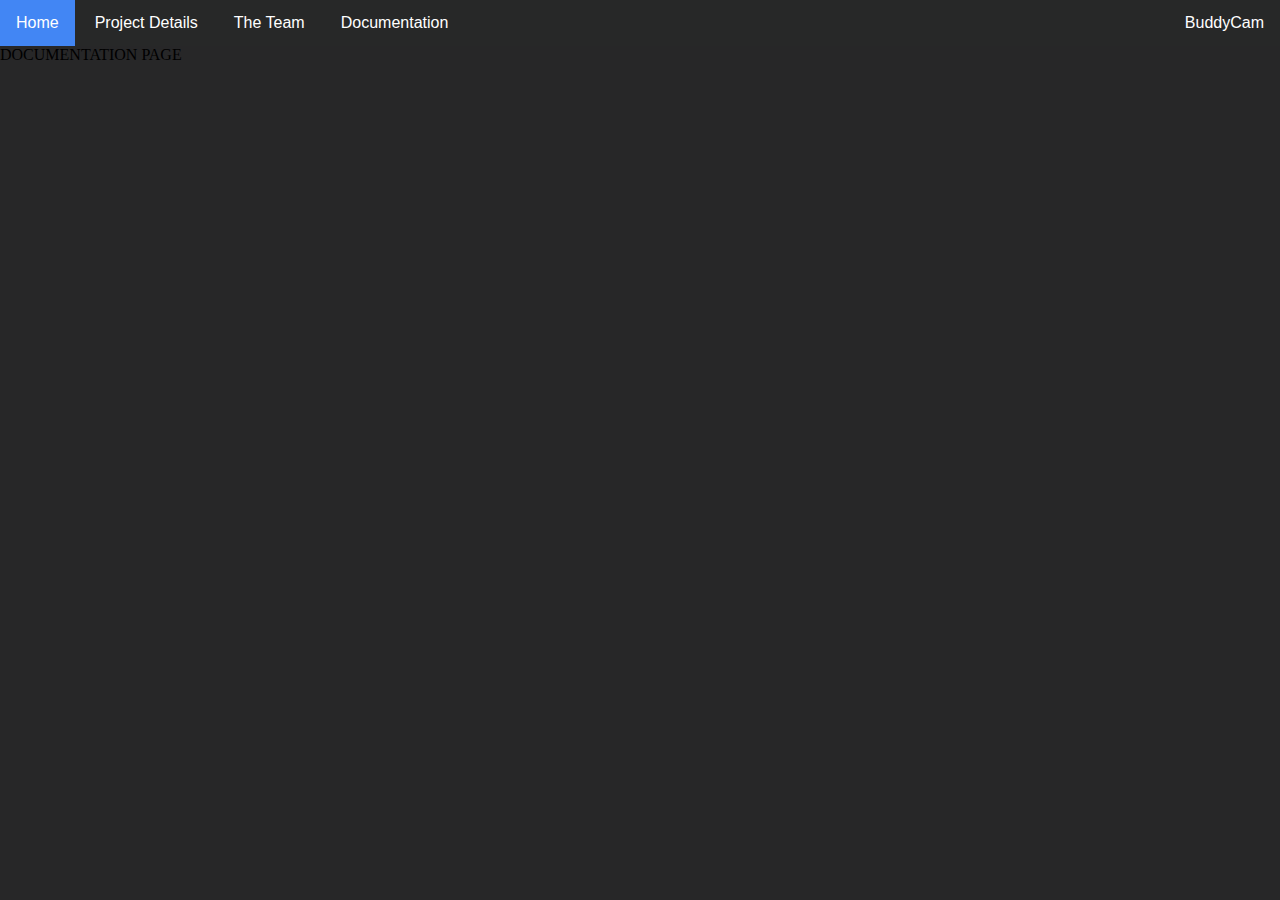
==== BCWebsite/documentation.html @ 24144b34 "Adding current website build, work in progress." ====
<!DOCTYPE html>
<head>
  <title>BuddyCam - UMass SDP 2018</title>
  <link rel="stylesheet" type="text/css" href="nav.css">
  <link rel="stylesheet" type="text/css" href="content.css">
</head>

<body>

  <div class= "nav_container">
      <ul class="top_nav">
      <li><a href="home.html">Home</a></li>
      <li><a href="project.html">Project Details</a></li>
      <li><a href="team.html">The Team</a></li>
      <li><a href="documentation.html">Documentation</a></li>
    </ul>
    <ul class="top_nav_right">
      <li><a href="home.html">BuddyCam</a></li>
  </div>

DOCUMENTATION PAGE
</body>
---- BCWebsite/nav.css ----
.nav_container {
  padding: 0;
  margin-bottom: -4px;
}

.top_nav{
  list-style-type: none;
  margin: 0;
  padding: 0;
  overflow: hidden;
  background-color: #272828;
  width: 70%;
  display: block;
  float:left;
}

.top_nav li {
  transition: background-color .3s ease;
  display:inline-block;
  margin: 0;
}

.top_nav li:hover {
  background-color: #4286F4;
}

.top_nav li a {
  display: block;
  font-family:sans-serif;
  color: #FFFFFF;
  text-align: center;
  vertical-align: middle;
  padding: 14px 16px;
  text-decoration: none;
  margin:0;
}

.top_nav_right {
  display: inline-block;
  list-style-type: none;
  margin: 0;
  padding: 0;
  overflow: hidden;
  background-color: #272828;
  width: 30%;
}

.top_nav_right a {
  display: inline-block;
  font-family:sans-serif;
  color: #FFFFFF;
  text-align: center;
  padding: 14px 16px;
  text-decoration: none;
  float: right;
}
---- BCWebsite/content.css ----
.main_container {
  margin: auto;
  background-color: #272728;
  height: 500px;
}

.main_container p{
  margin: auto;
  padding:0;
  font-family: verdana;
  font-size: 18px;
  color: #FFFFFF;
  width: 80%;
  text-align: center;
}

.main_container h1{
  font-family: verdana;
  font-weight: lighter;
  font-size: 36px;
  padding-top: 10px;
  padding-bottom: 10px;
  color: #FFFFFF;
  text-align: center;
  margin: auto;
}

#parallax {
  background-image: url("drone2.jpg");
  position: relative;
  background-attachment: fixed;
  background-position: center;
  background-repeat: no-repeat;
  background-size: cover;
  margin: auto;
  animation: fade 2s;
}

#main_title{
  display:inline;
  font-family: sans-serif;
  text-align: center;
  line-height: 700px;
}

#main_title h1 {
  font-family: verdana;
  font-weight: 300;
  margin: 0;
  padding: 0;
  font-size: 60px;
  color: #FFFFFF;
  background-color: rgba(200,200,200, .4);
  transition: color 2s ease;
  animation: fadeInUp 3s;
}

#block_container {
  margin: auto;
  width: 100%;
}

#block_container img{
  display: block;
  margin: auto;
}

body{
margin: 0 auto;
padding: 0;
background-color: #272728;
}

@keyframes fadeInUp {
  from {opacity: 0; transform: translate(0,40px);}
  to {opacity: 1; transform: translate(0, 0);}
}

@keyframes fade {
  from{opacity: 0;}
  to{opacity: 1;}
}
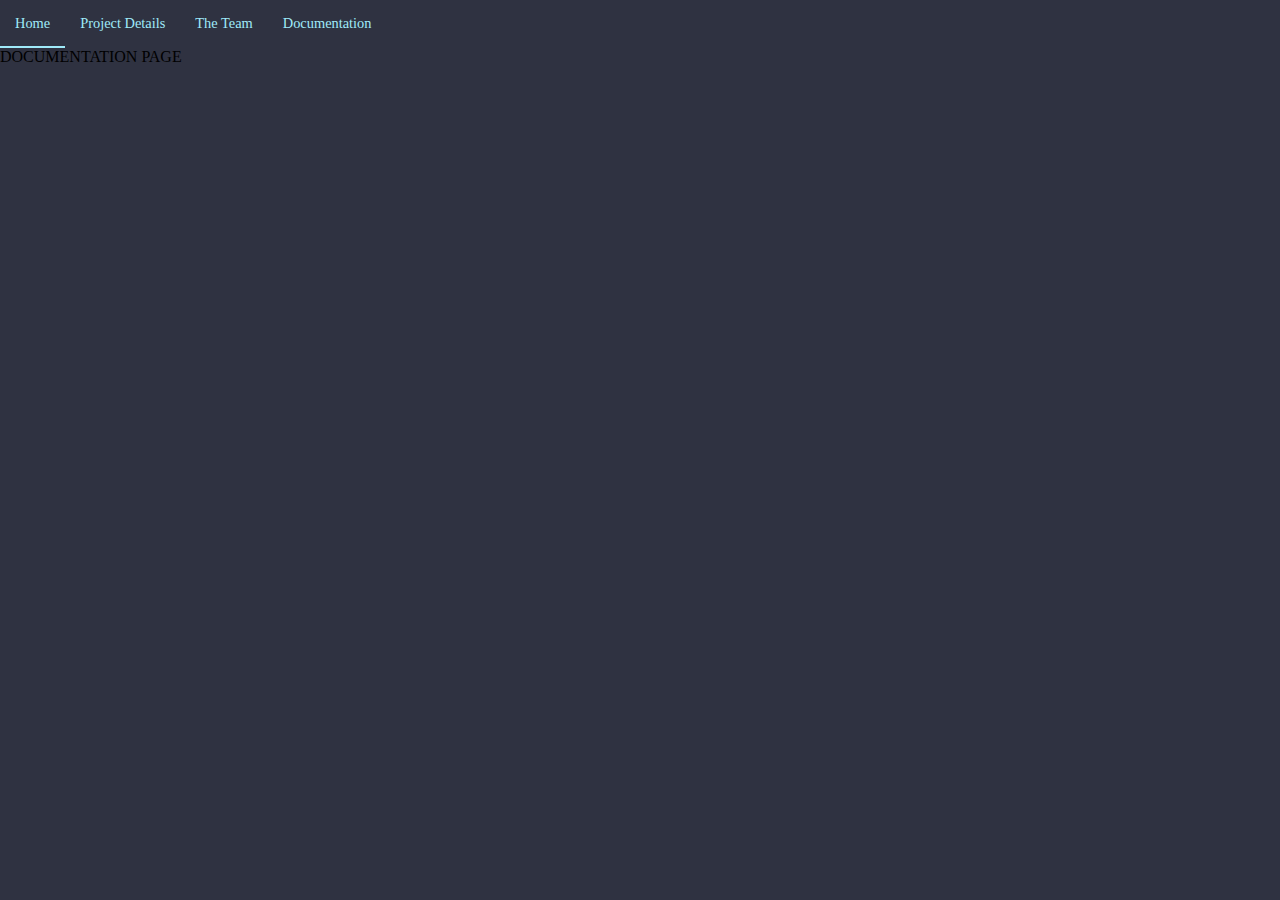
==== commit 75c18dc3: "Restructured Nav as Flexbox" ====
--- a/BCWebsite/documentation.html
+++ b/BCWebsite/documentation.html
@@ -8,14 +8,10 @@
 <body>
 
   <div class= "nav_container">
-      <ul class="top_nav">
-      <li><a href="home.html">Home</a></li>
-      <li><a href="project.html">Project Details</a></li>
-      <li><a href="team.html">The Team</a></li>
-      <li><a href="documentation.html">Documentation</a></li>
-    </ul>
-    <ul class="top_nav_right">
-      <li><a href="home.html">BuddyCam</a></li>
+      <a href="home.html">Home</a>
+      <a href="project.html">Project Details</a>
+      <a href="team.html">The Team</a>
+      <a href="documentation.html">Documentation</a>
   </div>
 
 DOCUMENTATION PAGE
--- a/BCWebsite/nav.css
+++ b/BCWebsite/nav.css
@@ -1,56 +1,16 @@
 .nav_container {
-  padding: 0;
-  margin-bottom: -4px;
+  display:flex;
+  height: 3em;
+}
+.nav_container a{
+  font-family: verdana;
+  font-size: .9em;
+  text-decoration: none;
+  color: #9feaf9;
+  padding: 15px; 5px;
+  box-sizing: border-box;
 }
 
-.top_nav{
-  list-style-type: none;
-  margin: 0;
-  padding: 0;
-  overflow: hidden;
-  background-color: #272828;
-  width: 70%;
-  display: block;
-  float:left;
+.nav_container a:hover{
+  border-bottom: 2px solid #9feaf9;
 }
-
-.top_nav li {
-  transition: background-color .3s ease;
-  display:inline-block;
-  margin: 0;
-}
-
-.top_nav li:hover {
-  background-color: #4286F4;
-}
-
-.top_nav li a {
-  display: block;
-  font-family:sans-serif;
-  color: #FFFFFF;
-  text-align: center;
-  vertical-align: middle;
-  padding: 14px 16px;
-  text-decoration: none;
-  margin:0;
-}
-
-.top_nav_right {
-  display: inline-block;
-  list-style-type: none;
-  margin: 0;
-  padding: 0;
-  overflow: hidden;
-  background-color: #272828;
-  width: 30%;
-}
-
-.top_nav_right a {
-  display: inline-block;
-  font-family:sans-serif;
-  color: #FFFFFF;
-  text-align: center;
-  padding: 14px 16px;
-  text-decoration: none;
-  float: right;
-}
--- a/BCWebsite/content.css
+++ b/BCWebsite/content.css
@@ -1,30 +1,3 @@
-.main_container {
-  margin: auto;
-  background-color: #272728;
-  height: 500px;
-}
-
-.main_container p{
-  margin: auto;
-  padding:0;
-  font-family: verdana;
-  font-size: 18px;
-  color: #FFFFFF;
-  width: 80%;
-  text-align: center;
-}
-
-.main_container h1{
-  font-family: verdana;
-  font-weight: lighter;
-  font-size: 36px;
-  padding-top: 10px;
-  padding-bottom: 10px;
-  color: #FFFFFF;
-  text-align: center;
-  margin: auto;
-}
-
 #parallax {
   background-image: url("drone2.jpg");
   position: relative;
@@ -40,19 +13,18 @@
   display:inline;
   font-family: sans-serif;
   text-align: center;
-  line-height: 700px;
+  line-height: 500px;
 }
 
-#main_title h1 {
+#main_title>h1 {
   font-family: verdana;
-  font-weight: 300;
+  font-weight: 100;
   margin: 0;
   padding: 0;
   font-size: 60px;
   color: #FFFFFF;
-  background-color: rgba(200,200,200, .4);
-  transition: color 2s ease;
-  animation: fadeInUp 3s;
+ transition: color 2s ease;
+  animation: fadeInUp 1s ease-out;
 }
 
 #block_container {
@@ -60,20 +32,61 @@
   width: 100%;
 }
 
-#block_container img{
+#block_container>img{
   display: block;
   margin: auto;
+}
+
+.main_container {
+  margin: auto;
+  background-color: #ffffff;
+}
+
+.flex_container {
+  display: flex;
+  margin: auto;
+  padding: 10px;
+  justify-content: space-between;
+  animation: heightAdjust 2s ease;
+}
+
+.flex_container div {
+  padding: 0;
+  font-size: 24px;
+  background-color:inherit;
+  flex-basis: 30%;
+  border-radius: 2px;
+  min-height: 120px;
+  background-color: #2f3241;
+}
+
+.flex_container div p {
+  font-family: verdana;
+  text-align: center;
+  color:#9feaf9;
+  padding: 0;
+  margin: 0;
+  font-size: .7em;
 }
 
 body{
 margin: 0 auto;
 padding: 0;
-background-color: #272728;
+background-color: #2f3241;
+}
+
+@viewport {
+  width: device-width;
 }
 
 @keyframes fadeInUp {
-  from {opacity: 0; transform: translate(0,40px);}
+  from {opacity: 0; transform: translate(0,20px);}
   to {opacity: 1; transform: translate(0, 0);}
+}
+
+@keyframes fadeInDown {
+  from {opacity: 0; transform: translate(0,-20px);}
+  to {opacity: 1; transform: translate(0,0);}
 }
 
 @keyframes fade {
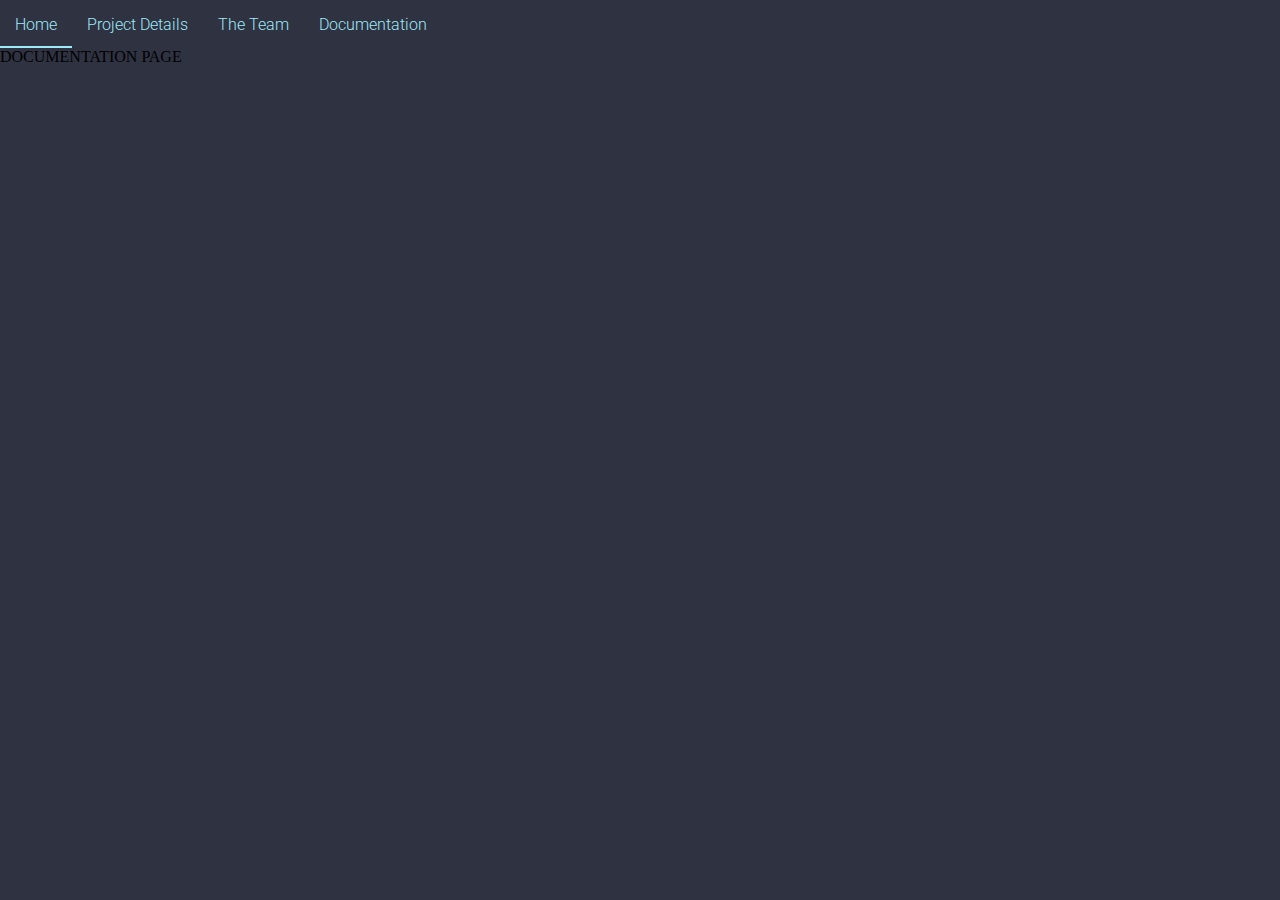
==== commit b10a138f: "Small changes" ====
--- a/BCWebsite/documentation.html
+++ b/BCWebsite/documentation.html
@@ -3,10 +3,11 @@
   <title>BuddyCam - UMass SDP 2018</title>
   <link rel="stylesheet" type="text/css" href="nav.css">
   <link rel="stylesheet" type="text/css" href="content.css">
+  <meta name="viewport" content="width=device-width, initial-scale=1">
+  <link href="https://fonts.googleapis.com/css?family=Roboto:100,200,300,400,500" rel="stylesheet">
 </head>
 
 <body>
-
   <div class= "nav_container">
       <a href="home.html">Home</a>
       <a href="project.html">Project Details</a>
--- a/BCWebsite/nav.css
+++ b/BCWebsite/nav.css
@@ -3,8 +3,9 @@
   height: 3em;
 }
 .nav_container a{
-  font-family: verdana;
-  font-size: .9em;
+  font-family: Roboto, sans-serif;
+  font-size: 1em;
+  font-weight: 300;
   text-decoration: none;
   color: #9feaf9;
   padding: 15px; 5px;
--- a/BCWebsite/content.css
+++ b/BCWebsite/content.css
@@ -7,24 +7,28 @@
   background-size: cover;
   margin: auto;
   animation: fade 2s;
+  z-index: 0;
 }
 
 #main_title{
   display:inline;
-  font-family: sans-serif;
   text-align: center;
   line-height: 500px;
+  z-index: 1;
 }
 
 #main_title>h1 {
-  font-family: verdana;
-  font-weight: 100;
+  font-family: Roboto, sans-serif;
+  font-weight: 300;
   margin: 0;
   padding: 0;
   font-size: 60px;
   color: #FFFFFF;
  transition: color 2s ease;
-  animation: fadeInUp 1s ease-out;
+  animation: fadeInDown 1s ease-out;
+  animation: expand 3s ease;
+  letter-spacing: .1em;
+  z-index: 2;
 }
 
 #block_container {
@@ -40,6 +44,8 @@
 .main_container {
   margin: auto;
   background-color: #ffffff;
+  position: relative;
+  z-index: 1;
 }
 
 .flex_container {
@@ -47,26 +53,45 @@
   margin: auto;
   padding: 10px;
   justify-content: space-between;
+  align-content: center;
+  flex-wrap: wrap;
+  align-items: center;
   animation: heightAdjust 2s ease;
 }
 
 .flex_container div {
   padding: 0;
   font-size: 24px;
-  background-color:inherit;
-  flex-basis: 30%;
+  flex-basis: 32%;
   border-radius: 2px;
   min-height: 120px;
-  background-color: #2f3241;
+  vertical-align: middle;
+  margin: auto;
 }
 
 .flex_container div p {
-  font-family: verdana;
+  font-family: Roboto, sans-serif;
+  font-weight: 300;
   text-align: center;
-  color:#9feaf9;
-  padding: 0;
-  margin: 0;
-  font-size: .7em;
+  color:#20515b;
+  padding: 2em;
+  margin: auto;
+  max-width: 10em;
+  font-size: .9em;
+}
+
+#descriptor {
+  width: 70%;
+  margin: auto;
+}
+
+#descriptor p {
+  font-family: Roboto, sans-serif;
+  font-size: 1.5em;
+  text-align: center;
+  vertical-align: middle;
+  color: #20515b;
+  animation: fadeInUp 1s;
 }
 
 body{
@@ -75,13 +100,37 @@
 background-color: #2f3241;
 }
 
+@media screen and (max-width: 800px){
+  .flex_container {
+    flex-direction: column;
+    align-items: center;
+    margin: auto;
+  }
+  .flex_container div {
+    flex-basis: 100%;
+    margin: 10px;
+    width: 100%;
+  }
+}
+
 @viewport {
   width: device-width;
+}
+
+@keyframes expand {
+  from {letter-spacing: 0;}
+  to {letter-spacing: .1em;}
 }
 
 @keyframes fadeInUp {
   from {opacity: 0; transform: translate(0,20px);}
   to {opacity: 1; transform: translate(0, 0);}
+}
+
+@keyframes fadeInUpDelay {
+  0% {opacity: 0; transform: translate(0,20px);}
+  60% {opacity: 0; transform: translate(0,10px);}
+  100%{opacity: 1; transform: translate(0,0px);}
 }
 
 @keyframes fadeInDown {
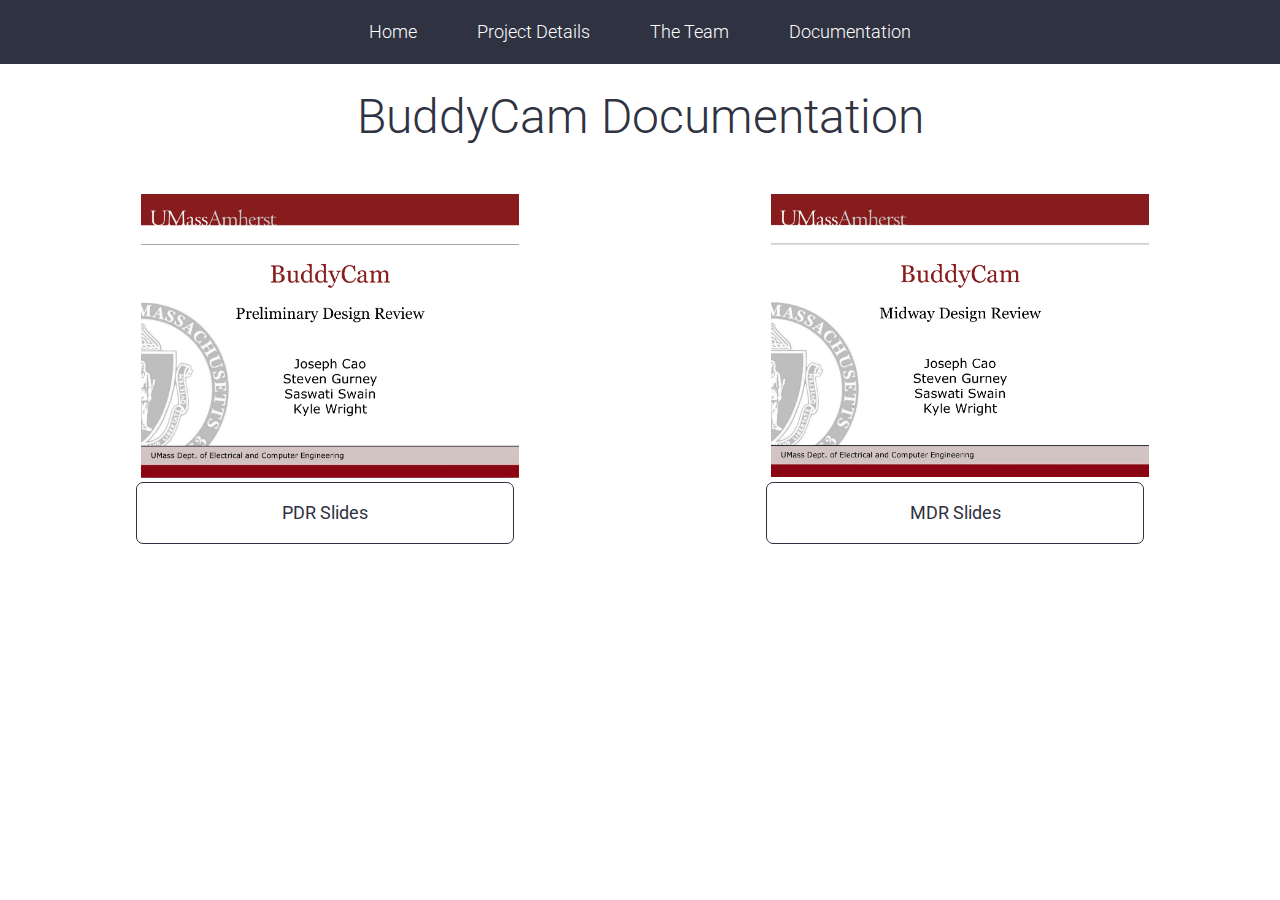
==== commit 5bcc5bd3: "Major updates, reorganized directory structure" ====
--- a/BCWebsite/documentation.html
+++ b/BCWebsite/documentation.html
@@ -9,11 +9,22 @@
 
 <body>
   <div class= "nav_container">
-      <a href="home.html">Home</a>
+      <a href="index.html">Home</a>
       <a href="project.html">Project Details</a>
       <a href="team.html">The Team</a>
       <a href="documentation.html">Documentation</a>
   </div>
-
-DOCUMENTATION PAGE
+  <div class="main_container">
+    <h2>BuddyCam Documentation</h2>
+    <div id="doc_container">
+      <div style="animation:fadeInUpDelay .5s ease-out">
+        <img src="media/pdr.png">
+        <a href="docs/BuddyCamPDR.pdf" download>PDR Slides</a>
+      </div>
+      <div style="animation:fadeInUpDelay 1s ease-out">
+        <img src="media/mdr.png">
+        <a href="docs/BuddyCamMDR.pdf" download>MDR Slides</a>
+      </div>
+    </div>
+  </div>
 </body>
--- a/BCWebsite/nav.css
+++ b/BCWebsite/nav.css
@@ -1,14 +1,18 @@
 .nav_container {
   display:flex;
-  height: 3em;
+  height: 4em;
+  background-color: #2f3241;
+  width: 100%;
+  justify-content: center;
 }
 .nav_container a{
   font-family: Roboto, sans-serif;
-  font-size: 1em;
+  font-size: 1.1em;
   font-weight: 300;
+  line-height: 2em;
   text-decoration: none;
-  color: #9feaf9;
-  padding: 15px; 5px;
+  color: #ffffff;
+  padding: 15px 30px;
   box-sizing: border-box;
 }
 
--- a/BCWebsite/content.css
+++ b/BCWebsite/content.css
@@ -1,5 +1,5 @@
 #parallax {
-  background-image: url("drone2.jpg");
+  background-image: url("media/drone1.jpg");
   position: relative;
   background-attachment: fixed;
   background-position: center;
@@ -26,7 +26,7 @@
   color: #FFFFFF;
  transition: color 2s ease;
   animation: fadeInDown 1s ease-out;
-  animation: expand 3s ease;
+  animation: expand 1.5s ease;
   letter-spacing: .1em;
   z-index: 2;
 }
@@ -52,7 +52,7 @@
   display: flex;
   margin: auto;
   padding: 10px;
-  justify-content: space-between;
+  justify-content: space-around;
   align-content: center;
   flex-wrap: wrap;
   align-items: center;
@@ -69,15 +69,85 @@
   margin: auto;
 }
 
+.flex_container img {
+  width: 100%;
+  padding-top:10px;
+}
+
+.flex_container div h1 {
+  font-family: Roboto, sans-serif;
+  font-weight: 300;
+  text-align: center;
+  color:blue;
+  padding: 10px;
+  margin: auto;
+  font-size: .9em;
+}
+
 .flex_container div p {
   font-family: Roboto, sans-serif;
   font-weight: 300;
-  text-align: center;
   color:#20515b;
-  padding: 2em;
-  margin: auto;
-  max-width: 10em;
+  padding: 10px;
+  text-align: center;
+  width: 80%;
+  margin: auto;
   font-size: .9em;
+}
+
+#flex_photo {
+  width: 30%;
+  display: block;
+  padding: 10px 0;
+  margin: auto;
+}
+
+#doc_container {
+  display: flex;
+  margin: auto;
+  padding: 10px;
+  justify-content: space-between;
+  align-content: center;
+  flex-wrap: wrap;
+  align-items: center;
+  animation: heightAdjust 2s ease;
+}
+
+#doc_container div {
+  display: flex;
+  flex-basis: 30%;
+  padding: 10px;
+  justify-content: space-around;
+  align-content: center;
+  margin: auto;
+  flex-wrap: wrap;
+  align-items: center;
+  animation: heightAdjust 2s ease;
+}
+
+#doc_container img {
+  width: 100%;
+  margin: auto;
+  padding: .3em;
+}
+
+#doc_container a {
+  text-decoration: none;
+  font-family: Roboto, sans-serif;
+  font-size: 1.1em;
+  text-align: center;
+  margin: auto;
+  width: 100%;
+  padding: 20px 50px;
+  border-radius: 7px;
+  border: 1px solid #2f3241;
+  color: #2f3241;
+}
+
+#doc_container a:hover {
+  color:#ffffff;
+  background-color: #2f3241;
+  transition:
 }
 
 #descriptor {
@@ -88,19 +158,35 @@
 #descriptor p {
   font-family: Roboto, sans-serif;
   font-size: 1.5em;
+  font-weight: 300;
   text-align: center;
   vertical-align: middle;
   color: #20515b;
   animation: fadeInUp 1s;
 }
 
+h2 {
+  font-family: Roboto, sans-serif;
+  font-size: 3em;
+  color: #2f3241;
+  margin: 0;
+  padding: .5em;
+  font-weight: 300;
+  text-align: center;
+}
+
+.footer {
+  background-color: #2f3241;
+  height: 3em;
+}
+
 body{
 margin: 0 auto;
 padding: 0;
-background-color: #2f3241;
-}
-
-@media screen and (max-width: 800px){
+background-color: #ffffff;
+}
+
+@media screen and (max-width: 1000px){
   .flex_container {
     flex-direction: column;
     align-items: center;
@@ -113,6 +199,19 @@
   }
 }
 
+@media screen and (max-width: 1000px){
+  #doc_container {
+    flex-direction: column;
+    align-items: center;
+    margin: auto;
+  }
+  #doc_container div {
+    flex-basis: 100%;
+    margin: 10px;
+    width: 70%;
+  }
+}
+
 @viewport {
   width: device-width;
 }
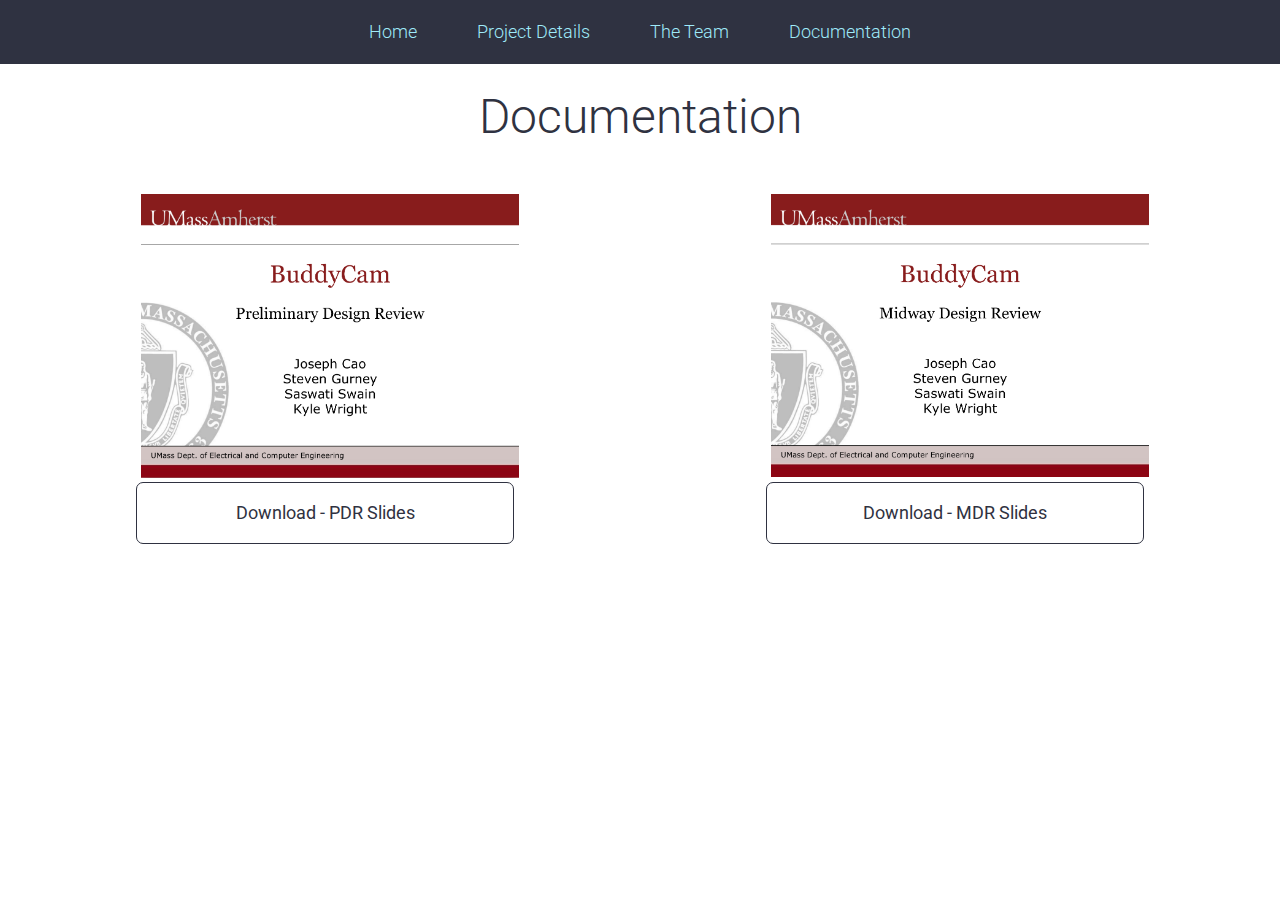
==== commit 631da4b8: "Another update, not finished, may make into single page" ====
--- a/BCWebsite/documentation.html
+++ b/BCWebsite/documentation.html
@@ -15,15 +15,15 @@
       <a href="documentation.html">Documentation</a>
   </div>
   <div class="main_container">
-    <h2>BuddyCam Documentation</h2>
+    <h2>Documentation</h2>
     <div id="doc_container">
       <div style="animation:fadeInUpDelay .5s ease-out">
         <img src="media/pdr.png">
-        <a href="docs/BuddyCamPDR.pdf" download>PDR Slides</a>
+        <a href="docs/BuddyCamPDR.pdf" download>Download - PDR Slides</a>
       </div>
       <div style="animation:fadeInUpDelay 1s ease-out">
         <img src="media/mdr.png">
-        <a href="docs/BuddyCamMDR.pdf" download>MDR Slides</a>
+        <a href="docs/BuddyCamMDR.pdf" download>Download - MDR Slides</a>
       </div>
     </div>
   </div>
--- a/BCWebsite/nav.css
+++ b/BCWebsite/nav.css
@@ -11,7 +11,7 @@
   font-weight: 300;
   line-height: 2em;
   text-decoration: none;
-  color: #ffffff;
+  color: #9feaf9;
   padding: 15px 30px;
   box-sizing: border-box;
 }
--- a/BCWebsite/content.css
+++ b/BCWebsite/content.css
@@ -17,7 +17,7 @@
   z-index: 1;
 }
 
-#main_title>h1 {
+#main_title h1 {
   font-family: Roboto, sans-serif;
   font-weight: 300;
   margin: 0;
@@ -53,24 +53,21 @@
   margin: auto;
   padding: 10px;
   justify-content: space-around;
-  align-content: center;
-  flex-wrap: wrap;
-  align-items: center;
-  animation: heightAdjust 2s ease;
+  flex-wrap: wrap;
 }
 
 .flex_container div {
   padding: 0;
   font-size: 24px;
   flex-basis: 32%;
+  height: 400px;
   border-radius: 2px;
-  min-height: 120px;
-  vertical-align: middle;
-  margin: auto;
+  margin: auto;
+  align-items: center;
+  align-content: center;
 }
 
 .flex_container img {
-  width: 100%;
   padding-top:10px;
 }
 
@@ -78,10 +75,10 @@
   font-family: Roboto, sans-serif;
   font-weight: 300;
   text-align: center;
-  color:blue;
-  padding: 10px;
-  margin: auto;
-  font-size: .9em;
+  color: #20515b;
+  padding: 10px;
+  margin: auto;
+  font-size: 1.1em;
 }
 
 .flex_container div p {
@@ -97,11 +94,44 @@
 
 #flex_photo {
   width: 30%;
+  max-height: 150px;
   display: block;
   padding: 10px 0;
   margin: auto;
 }
 
+#team_container {
+  display: flex;
+  margin: auto;
+  padding: 10px;
+  justify-content: space-around;
+  flex-wrap: wrap;
+}
+
+#team_container div {
+  padding: 20px 0;
+  font-size: 24px;
+  flex-basis: 50%;
+  border-radius: 2px;
+  margin: auto;
+  align-items: center;
+  align-content: center;
+}
+
+#team_container img {
+  display: block;
+  margin: auto;
+  height: 500px;
+  width: 400px;
+}
+
+#team_container h1 {
+  font-family: Roboto, sans-serif;
+  font-weight: 300;
+  font-size: 1.2em;
+  text-align: center;
+}
+
 #doc_container {
   display: flex;
   margin: auto;
@@ -110,7 +140,6 @@
   align-content: center;
   flex-wrap: wrap;
   align-items: center;
-  animation: heightAdjust 2s ease;
 }
 
 #doc_container div {
@@ -122,7 +151,6 @@
   margin: auto;
   flex-wrap: wrap;
   align-items: center;
-  animation: heightAdjust 2s ease;
 }
 
 #doc_container img {
@@ -151,18 +179,21 @@
 }
 
 #descriptor {
-  width: 70%;
-  margin: auto;
+  width: 100%;
+  margin: auto;
+  background-color: #2f3241;
+  padding: 1em 0;
 }
 
 #descriptor p {
   font-family: Roboto, sans-serif;
   font-size: 1.5em;
   font-weight: 300;
-  text-align: center;
-  vertical-align: middle;
-  color: #20515b;
+  width: 60%;
+  text-align: center;
+  margin: auto;
   animation: fadeInUp 1s;
+  color: #9feaf9;
 }
 
 h2 {
@@ -197,9 +228,9 @@
     margin: 10px;
     width: 100%;
   }
-}
-
-@media screen and (max-width: 1000px){
+  #flex_photo {
+    max-height: none;
+  }
   #doc_container {
     flex-direction: column;
     align-items: center;
@@ -210,6 +241,16 @@
     margin: 10px;
     width: 70%;
   }
+  #team_container {
+    flex-direction: column;
+    align-items: center;
+    margin: auto;
+  }
+  #team_container div {
+    flex-basis: 100%
+    margin: 10px;
+    width: 100%;
+  }
 }
 
 @viewport {
